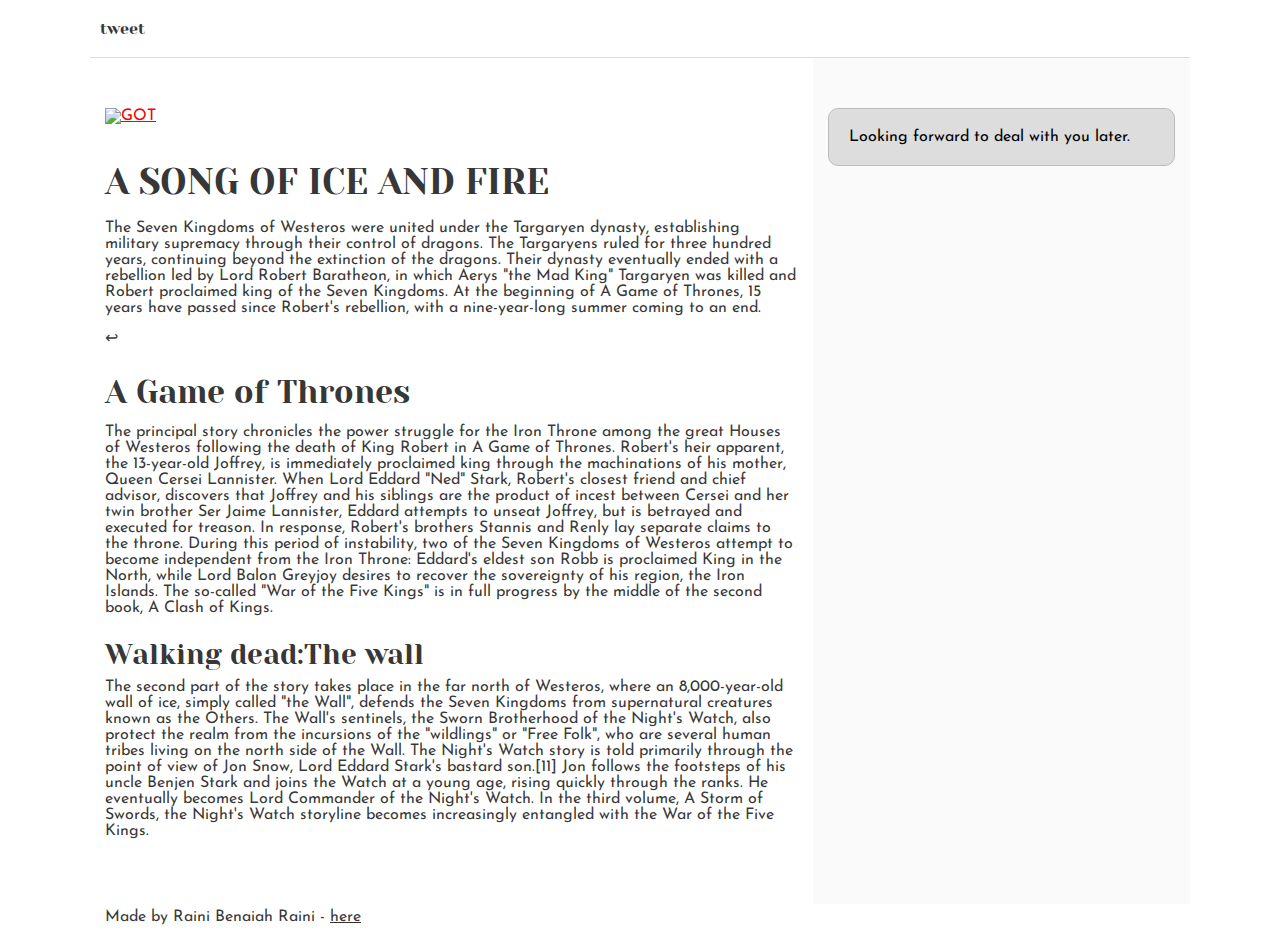
==== css_basic/index.html @ 348aa012 "C for S" ====
<!DOCTYPE html>
<html lang="en">
   <head>
        <meta charset="UTF-8">
        <title>AFTER HOUSE OF DRAGON</title>
	<link href="base.css" rel="stylesheet">
        <link href="styles.css" rel="stylesheet">
   </head>
   <body>
      <header>
         <ul>
             <li>
               <a href="tweet.html">tweet</a>
            </li>
         </ul>
        
      </header>
     <main>
        <article>
		      <a href="https://www.imdb.com/title/tt3391176/">
            <img src="https://www.imdb.com/title/tt3391176/mediaviewer/rm3384681216/?ref_=tt_ov_i" alt="GOT">
            </a>

	         <h1>A SONG OF ICE AND FIRE</h1>
            <p>The Seven Kingdoms of Westeros were united under the Targaryen dynasty, establishing military supremacy through their control of dragons. The Targaryens ruled for three hundred years, continuing beyond the extinction of the dragons. Their dynasty eventually ended with a rebellion led by Lord Robert Baratheon, in which Aerys "the Mad King" Targaryen was killed and Robert proclaimed king of the Seven Kingdoms. At the beginning of A Game of Thrones, 15 years have passed since Robert's rebellion, with a nine-year-long summer coming to an end.</p>↩
            <h2>A Game of Thrones </h2>
            <P>The principal story chronicles the power struggle for the Iron Throne among the great Houses of Westeros following the death of King Robert in A Game of Thrones. Robert's heir apparent, the 13-year-old Joffrey, is immediately proclaimed king through the machinations of his mother, Queen Cersei Lannister. When Lord Eddard "Ned" Stark, Robert's closest friend and chief advisor, discovers that Joffrey and his siblings are the product of incest between Cersei and her twin brother Ser Jaime Lannister, Eddard attempts to unseat Joffrey, but is betrayed and executed for treason. In response, Robert's brothers Stannis and Renly lay separate claims to the throne. During this period of instability, two of the Seven Kingdoms of Westeros attempt to become independent from the Iron Throne: Eddard's eldest son Robb is proclaimed King in the North, while Lord Balon Greyjoy desires to recover the sovereignty of his region, the Iron Islands. The so-called "War of the Five Kings" is in full progress by the middle of the second book, A Clash of Kings. </P>
            <h3>Walking dead:The wall</h3>
            <P>The second part of the story takes place in the far north of Westeros, where an 8,000-year-old wall of ice, simply called "the Wall", defends the Seven Kingdoms from supernatural creatures known as the Others. The Wall's sentinels, the Sworn Brotherhood of the Night's Watch, also protect the realm from the incursions of the "wildlings" or "Free Folk", who are several human tribes living on the north side of the Wall. The Night's Watch story is told primarily through the point of view of Jon Snow, Lord Eddard Stark's bastard son.[11] Jon follows the footsteps of his uncle Benjen Stark and joins the Watch at a young age, rising quickly through the ranks. He eventually becomes Lord Commander of the Night's Watch. In the third volume, A Storm of Swords, the Night's Watch storyline becomes increasingly entangled with the War of the Five Kings. </P>
            
	      </article>
         <aside>
           <p>Looking forward to deal with you later.</p>
         </aside>
      </main>
      <footer>
        <p>Made by Raini Benaiah Raini - <a href="https://github.com" target="_blank">here</a></p>
      </footer>
   </body>
</html>
---- css_basic/base.css ----
/* Importing webfonts */
/* (If you're learning CSS, you should disregard that) */

@import url(https://fonts.googleapis.com/css?family=Yeseva+One);
@import url(https://fonts.googleapis.com/css?family=Josefin+Sans:400,700,700italic,400italic);


/* CSS reset rules */

html, body {
	height: 100%;
	min-height: 100%;
}
html, body, div, span, applet, object, iframe,
h1, h2, h3, h4, h5, h6, p, blockquote, pre,
a, abbr, acronym, address, big, cite, code,
del, dfn, img, ins, kbd, q, s, samp,
small, strike, sub, sup, tt, var,
b, u, i, center,
dl, dt, dd,
fieldset, form, label, legend,
table, caption, tbody, tfoot, thead, tr, th, td,
article, aside, canvas, details, embed, 
figure, figcaption, footer, header, hgroup, 
menu, nav, output, ruby, section, summary,
time, mark, audio, video {
	margin: 0;
	padding: 0;
	border: 0;
	font-size: 100%;
	font: inherit;
	vertical-align: baseline;
}
/* HTML5 display-role reset for older browsers */
article, aside, details, figcaption, figure, 
footer, header, hgroup, menu, nav, section {
	display: block;
}
body {
	line-height: 1;
}
blockquote, q {
	quotes: none;
}
blockquote:before, blockquote:after,
q:before, q:after {
	content: '';
	content: none;
}
table {
	border-collapse: collapse;
	border-spacing: 0;
}


/* Fonts and colors */

body {
	font-family: 'Josefin Sans', serif;
	color: rgba(0, 0, 0, 0.8);
}
h1, h2, h3, h4, h5, h6, header {
	font-family: 'Yeseva One', sans-serif;
}
article {
}
header {
	border-bottom: 1px solid rgb(221,221,221);
	transition: border-bottom-color 1s ease;
}
header a {
	color: rgba(0, 0, 0, 0.8);
}
aside {
	background: #FAFAFA;
}
aside p {
	border: 1px solid #bbb;
	background: #ddd;
	color: black;
}
footer a {
	color: rgba(0, 0, 0, 0.8);
}
a {
	color: #F80002;
}


/* Positioning and margins */

@media (min-width: 1100px) {
	body {
		width: 1100px;
		margin: 0 auto;
	}
}

article {
	padding: 50px 15px;
}
article > *:first-child {
	margin-top: 0;
}
aside {
	padding: 50px 15px;
}
header .right {
	float: right;
	margin: 0 10px 15px;
}


/* Header */
header {
	padding: 20px 0;
	height: 80px;
}
header ul {
	list-style: none;
	margin: 0;
	padding: 0;
}
header li {
	display: inline;
	vertical-align:middle;
}
header li:first-child {
	margin: 0;
}
header li a {
	margin: 0 10px;
}
header li.logo {
	font-size: 36px;
}
header a {
	text-decoration: none;
}


/* Aside */

aside p {
	border-radius: 10px;
	padding: 20px 20px;
}


/* Footer */

footer {
	padding: 5px 15px;
	height: 80px;
}


/* Text styles and margins */

p {
	margin-bottom: 15px;
}
h1 {
	font-size: 36px;
	margin: 40px 0 20px;
}
h2 {
	font-size: 32px;
	margin: 30px 0 15px;
}
h3 {
	font-size: 28px;
	margin: 25px 0 10px;
}
h4 {
	font-size: 20px;
	font-weight: bold;
	margin: 20px 0 10px;
}
h5 {
	font-size: 18px;
	font-weight: bold;
	margin: 15px 0 10px;
}
h6 {
	font-weight: bold;
	margin: 5px 0;
}

@media (max-width: 800px) {
  body.works_on_smartphone {
  	display: block;
  }
  body.works_on_smartphone main {
  	display: block;
  }
  header .right {
  	float: none;
  }
}
---- css_basic/styles.css ----
body, main {
	display: flex;
}
body {
	flex-direction: column;
}
main {
	flex-direction: row;
	flex: auto;
}
article {
	flex: 2;
	overflow-y: auto;
}
aside {
	flex: 1;
	overflow-y: auto;
}
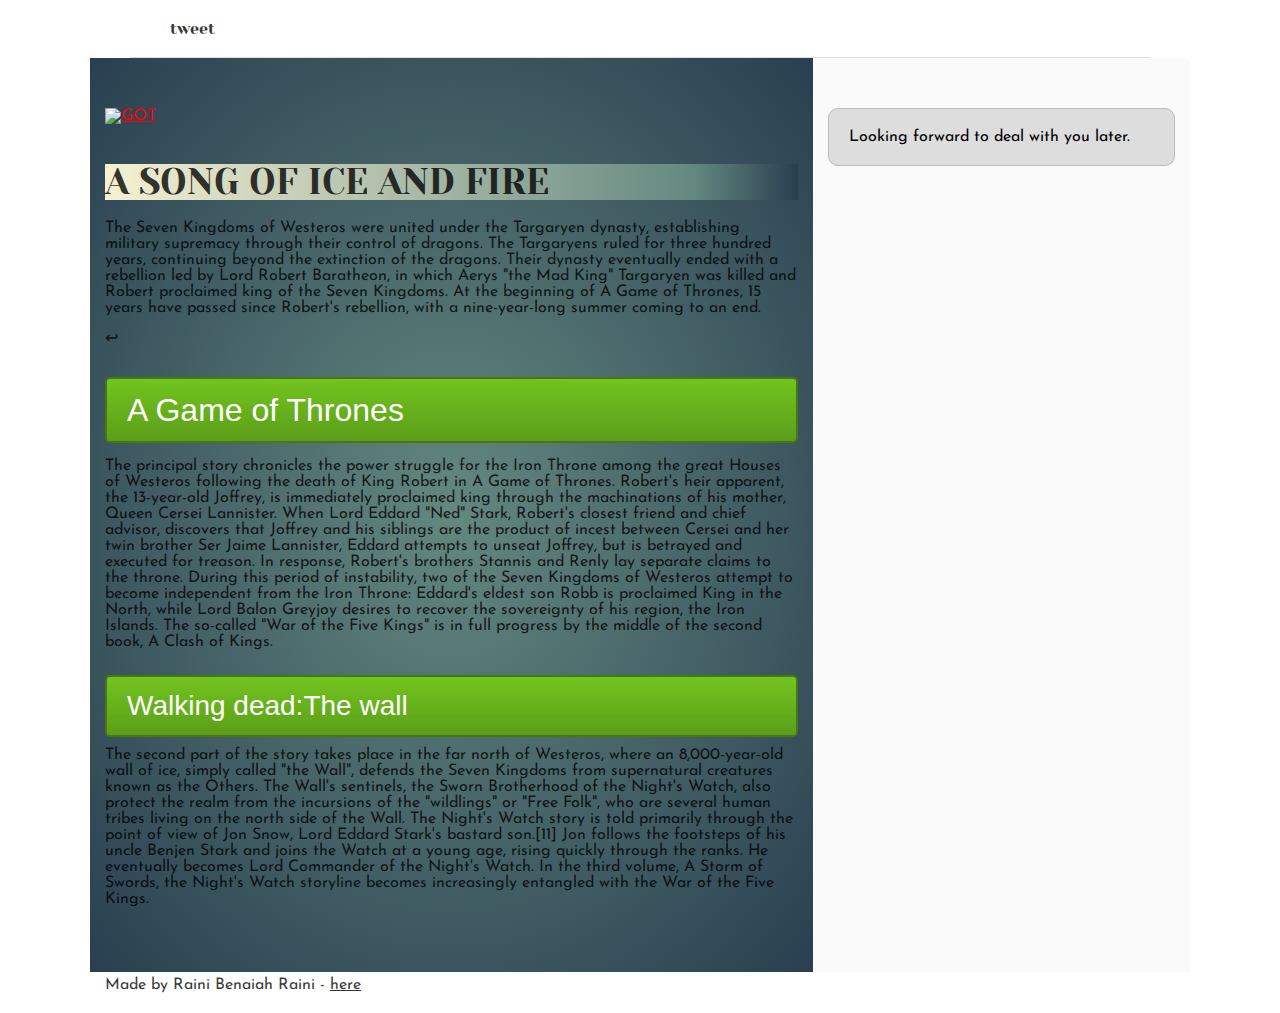
==== commit bb36f144: "C for S" ====
--- a/css_basic/index.html
+++ b/css_basic/index.html
@@ -1,12 +1,13 @@
 <!DOCTYPE html>
 <html lang="en">
    <head>
-        <meta charset="UTF-8">
+	<meta charset="UTF-8">
+	<meta meta name="viewport" content="width=device-width, initial-scale=1, maximum-scale=1, user-scalable=no">
         <title>AFTER HOUSE OF DRAGON</title>
 	<link href="base.css" rel="stylesheet">
         <link href="styles.css" rel="stylesheet">
    </head>
-   <body>
+   <body class="works_on_smartphone">
       <header>
          <ul>
              <li>
--- a/css_basic/styles.css
+++ b/css_basic/styles.css
@@ -11,10 +11,32 @@
 article {
 	flex: 2;
 	overflow-y: auto;
+	background: #466368;
+  background: radial-gradient(#648880, #293f50);
 }
 aside {
 	flex: 1;
 	overflow-y: auto;
 }
+header {
+	margin: 0 auto;
+  padding-left: 30px;
+  padding-right: 30px;
+  width: 960px;
+  }
+h1 {
+	 background: #648880;
+  background: linear-gradient(to right, #f6f1d3, #648880 85%, #293f50);
+  }
+h2, h3 {
+	 background: #67b11c;
+  background: linear-gradient(#72c41f, #5c9e19);
+  border: 2px solid #467813;
+  border-radius: 5px;
+  color: #fff;
+  font-family: "Helvetica Neue", Helvetica, Arial, sans-serif;
+  padding: 15px 20px;
+  }
 
 
+
